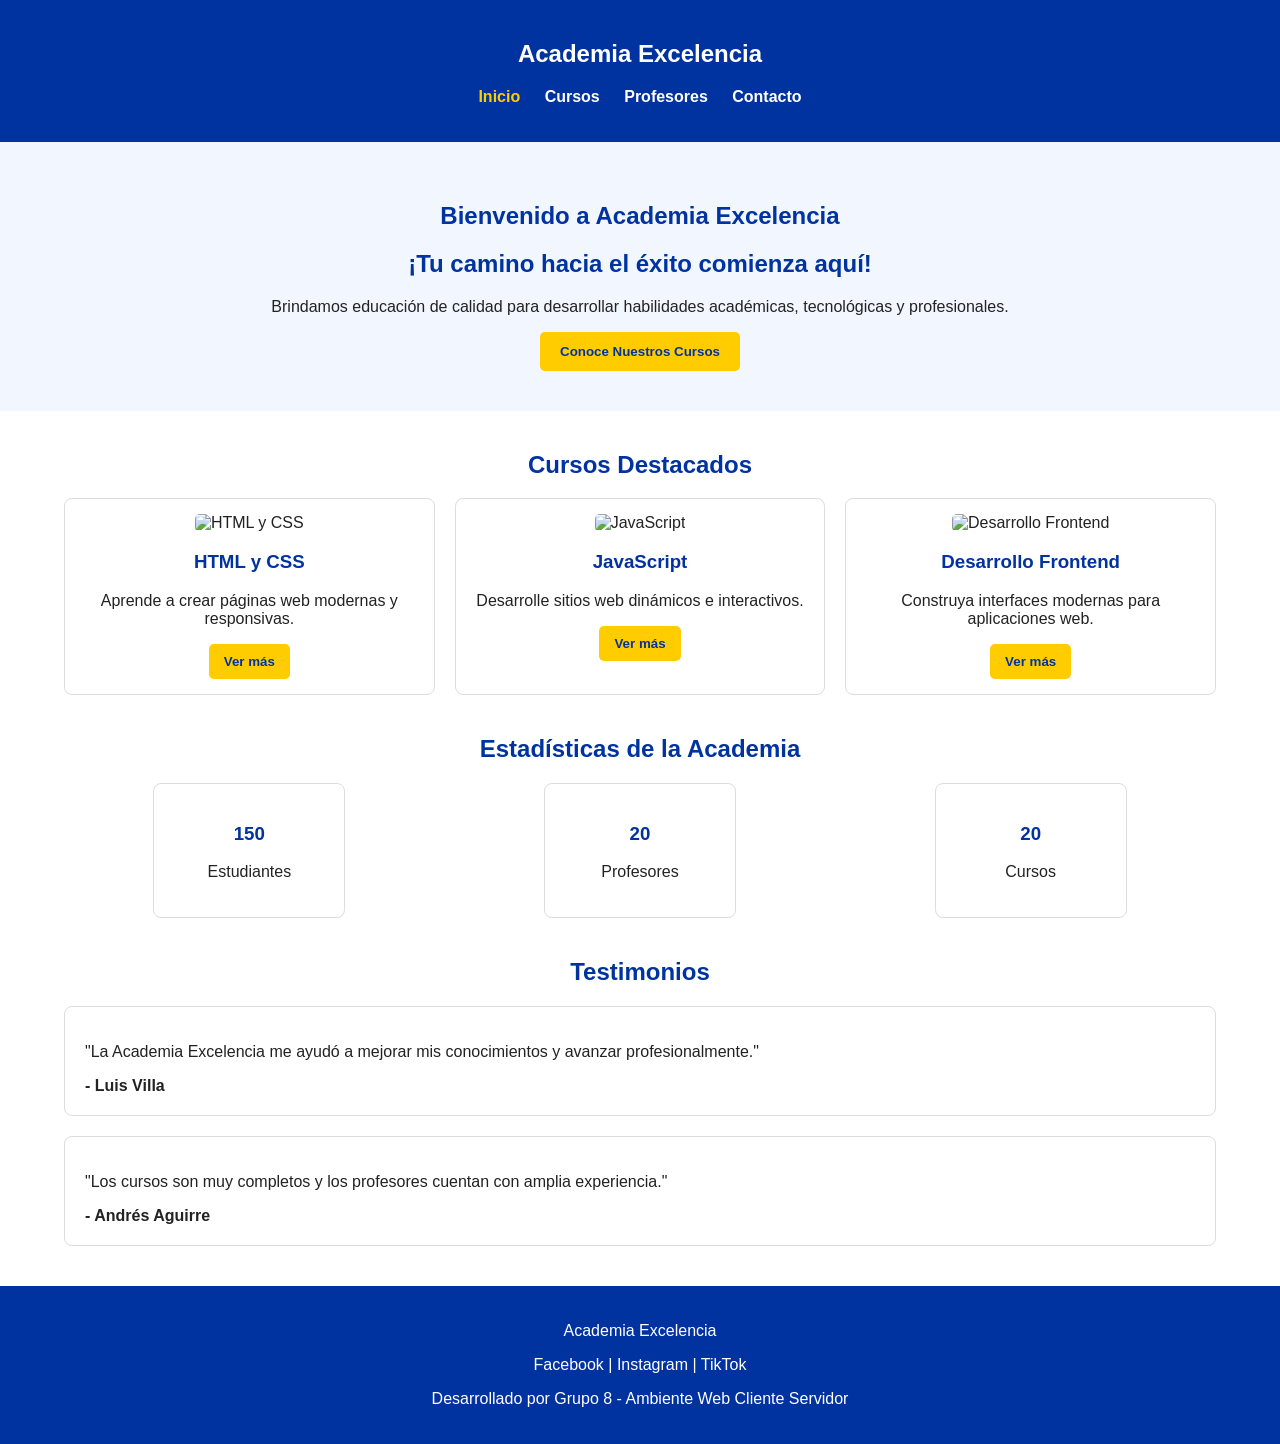
==== Index.html @ bf068a7a "Jeshua" ====
<!DOCTYPE html>
<html lang="es">

<head>
    <meta charset="UTF-8">
    <meta name="viewport" content="width=device-width, initial-scale=1.0">
    <title>Academia Excelencia</title>
    <link rel="stylesheet" href="css/index.css">
</head>

<body>

    <header class="encabezado">
        <nav class="navbar">
            <h2 class="logo">Academia Excelencia</h2>

            <ul class="menu">
                <li><a href="index.html" class="activo">Inicio</a></li>
                <li><a href="cursos.html">Cursos</a></li>
                <li><a href="profesores.html">Profesores</a></li>
                <li><a href="contacto.html">Contacto</a></li>
            </ul>
        </nav>
    </header>

    <main>

        <section class="hero">
            <h1>Bienvenido a Academia Excelencia</h1>
            <h2>¡Tu camino hacia el éxito comienza aquí!</h2>

            <p>
                Brindamos educación de calidad para desarrollar habilidades
                académicas, tecnológicas y profesionales.
            </p>

            <button>Conoce Nuestros Cursos</button>
        </section>

        <section class="cursos-destacados">
    <h2>Cursos Destacados</h2>

    <div class="cursos-grid">

        <div class="curso-card">
            <img src="https://images.unsplash.com/photo-1498050108023-c5249f4df085?w=600" alt="HTML y CSS">

            <h3>HTML y CSS</h3>

            <p>
                Aprende a crear páginas web modernas y responsivas.
            </p>

            <button>Ver más</button>
        </div>

        <div class="curso-card">
            <img src="https://www.infoworld.com/wp-content/uploads/2025/09/2263137-0-59682900-1757000713-shutterstock_1361674454-100939444-orig.jpg?quality=50&strip=all" alt="JavaScript">

            <h3>JavaScript</h3>

            <p>
                Desarrolle sitios web dinámicos e interactivos.
            </p>

            <button>Ver más</button>
        </div>

        <div class="curso-card">
            <img src="https://images.unsplash.com/photo-1515879218367-8466d910aaa4?w=600" alt="Desarrollo Frontend">

            <h3>Desarrollo Frontend</h3>

            <p>
                Construya interfaces modernas para aplicaciones web.
            </p>

            <button>Ver más</button>
        </div>

    </div>
</section>

        <section class="estadisticas">
            <h2>Estadísticas de la Academia</h2>

            <div class="estadisticas-grid">
                <div class="dato">
                    <h3>150</h3>
                    <p>Estudiantes</p>
                </div>

                <div class="dato">
                    <h3>20</h3>
                    <p>Profesores</p>
                </div>

                <div class="dato">
                    <h3>20</h3>
                    <p>Cursos</p>
                </div>
            </div>
        </section>

        <section class="testimonios">
            <h2>Testimonios</h2>

            <div class="testimonio">
                <p>
                    "La Academia Excelencia me ayudó a mejorar mis conocimientos
                    y avanzar profesionalmente."
                </p>
                <strong>- Luis Villa</strong>
            </div>

            <div class="testimonio">
                <p>
                    "Los cursos son muy completos y los profesores cuentan con
                    amplia experiencia."
                </p>
                <strong>- Andrés Aguirre</strong>
            </div>
        </section>

    </main>

    <footer class="footer">
        <p>Academia Excelencia</p>
        <p>Facebook | Instagram | TikTok</p>
        <p>Desarrollado por Grupo 8 - Ambiente Web Cliente Servidor</p>
    </footer>

</body>

</html>
---- css/index.css ----
body {
    margin: 0;
    font-family: Arial, sans-serif;
    background-color: #ffffff;
    color: #222222;
}

.encabezado {
    background-color: #0033a0;
    color: white;
    padding: 20px;
    text-align: center;
}

.menu {
    list-style: none;
    padding: 0;
}

.menu li {
    display: inline;
    margin: 0 10px;
}

.menu a {
    color: white;
    text-decoration: none;
    font-weight: bold;
}

.menu .activo {
    color: #ffcc00;
}

.hero {
    background-color: #f2f6ff;
    text-align: center;
    padding: 40px 20px;
}

.hero h1,
.hero h2 {
    color: #0033a0;
}

button {
    background-color: #ffcc00;
    color: #0033a0;
    border: none;
    padding: 12px 20px;
    border-radius: 5px;
    font-weight: bold;
    cursor: pointer;
}

button:hover {
    background-color: #e6b800;
}

.cursos-destacados,
.estadisticas,
.testimonios {
    width: 90%;
    margin: 40px auto;
}

.cursos-destacados h2,
.estadisticas h2,
.testimonios h2 {
    color: #0033a0;
    text-align: center;
}

.cursos-grid {
    display: grid;
    grid-template-columns: repeat(auto-fit, minmax(280px, 1fr));
    gap: 20px;
}

.curso-card {
    border: 1px solid #dddddd;
    border-radius: 8px;
    padding: 15px;
    text-align: center;
}

.curso-card img {
    width: 100%;
    height: 200px;
    object-fit: cover;
    border-radius: 5px;
}

.estadisticas-grid {
    display: flex;
    justify-content: space-around;
    flex-wrap: wrap;
    gap: 20px;
}

.dato {
    border: 1px solid #dddddd;
    padding: 20px;
    border-radius: 8px;
    text-align: center;
    min-width: 150px;
}

.dato h3 {
    color: #0033a0;
}

.testimonio {
    border: 1px solid #dddddd;
    border-radius: 8px;
    padding: 20px;
    margin-bottom: 20px;
}

.footer {
    background-color: #0033a0;
    color: white;
    text-align: center;
    padding: 20px;
}

@media screen and (max-width: 600px) {

    .menu li {
        display: block;
        margin: 10px 0;
    }

    .hero {
        padding: 25px 15px;
    }
}
.cursos-destacados {
    width: 90%;
    margin: 40px auto;
}

.cursos-destacados h2 {
    color: #0033a0;
    text-align: center;
}

.cursos-grid {
    display: grid;
    grid-template-columns: repeat(auto-fit, minmax(280px, 1fr));
    gap: 20px;
}

.curso-card {
    border: 1px solid #dddddd;
    border-radius: 8px;
    padding: 15px;
    text-align: center;
    background-color: white;
}

.curso-card img {
    width: 100%;
    height: 200px;
    object-fit: cover;
    border-radius: 5px;
}

.curso-card h3 {
    color: #0033a0;
}

.curso-card button {
    background-color: #ffcc00;
    color: #0033a0;
    border: none;
    padding: 10px 15px;
    border-radius: 5px;
    font-weight: bold;
    cursor: pointer;
}
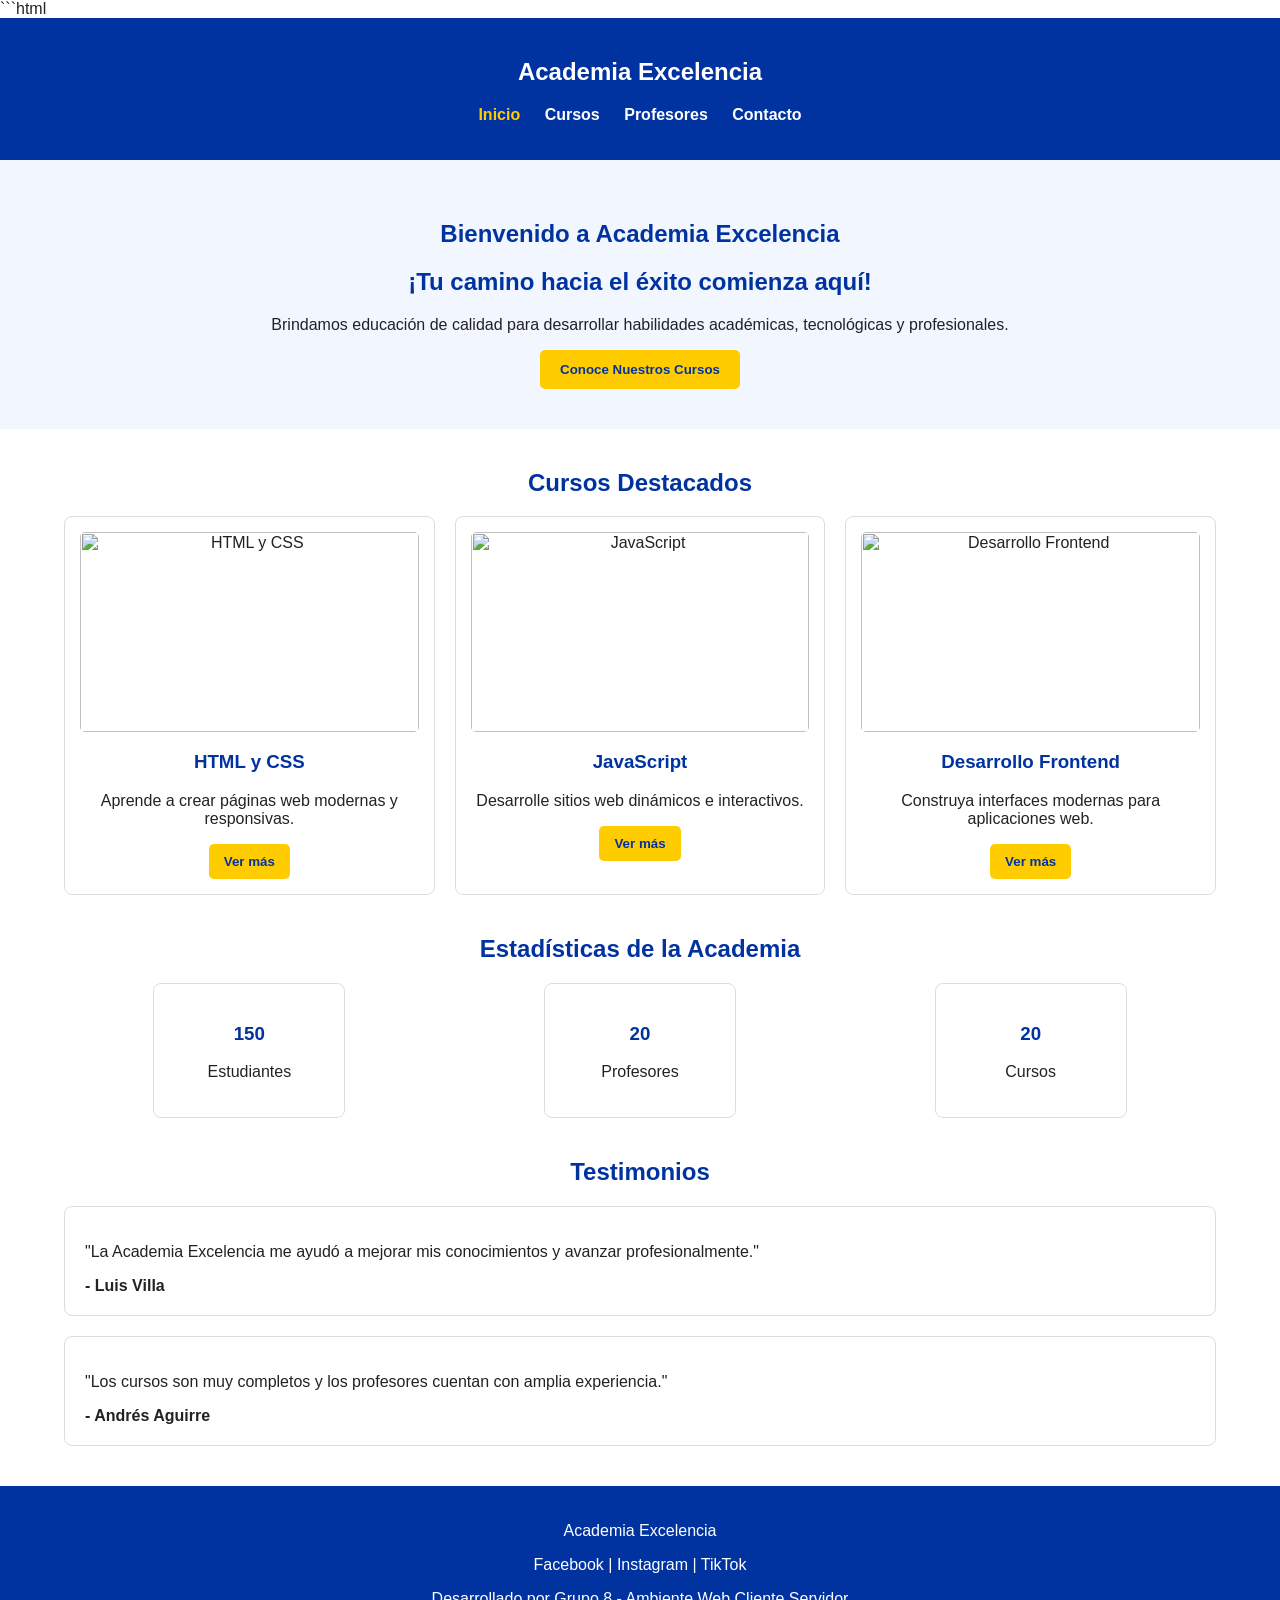
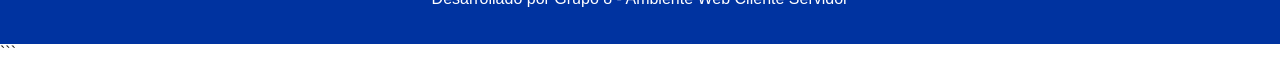
==== commit 167913f5: "feat: add contact form validation with javascript" ====
--- a/Index.html
+++ b/Index.html
@@ -1,3 +1,4 @@
+```html
 <!DOCTYPE html>
 <html lang="es">
 
@@ -132,4 +133,5 @@
 
 </body>
 
-</html>+</html>
+```
